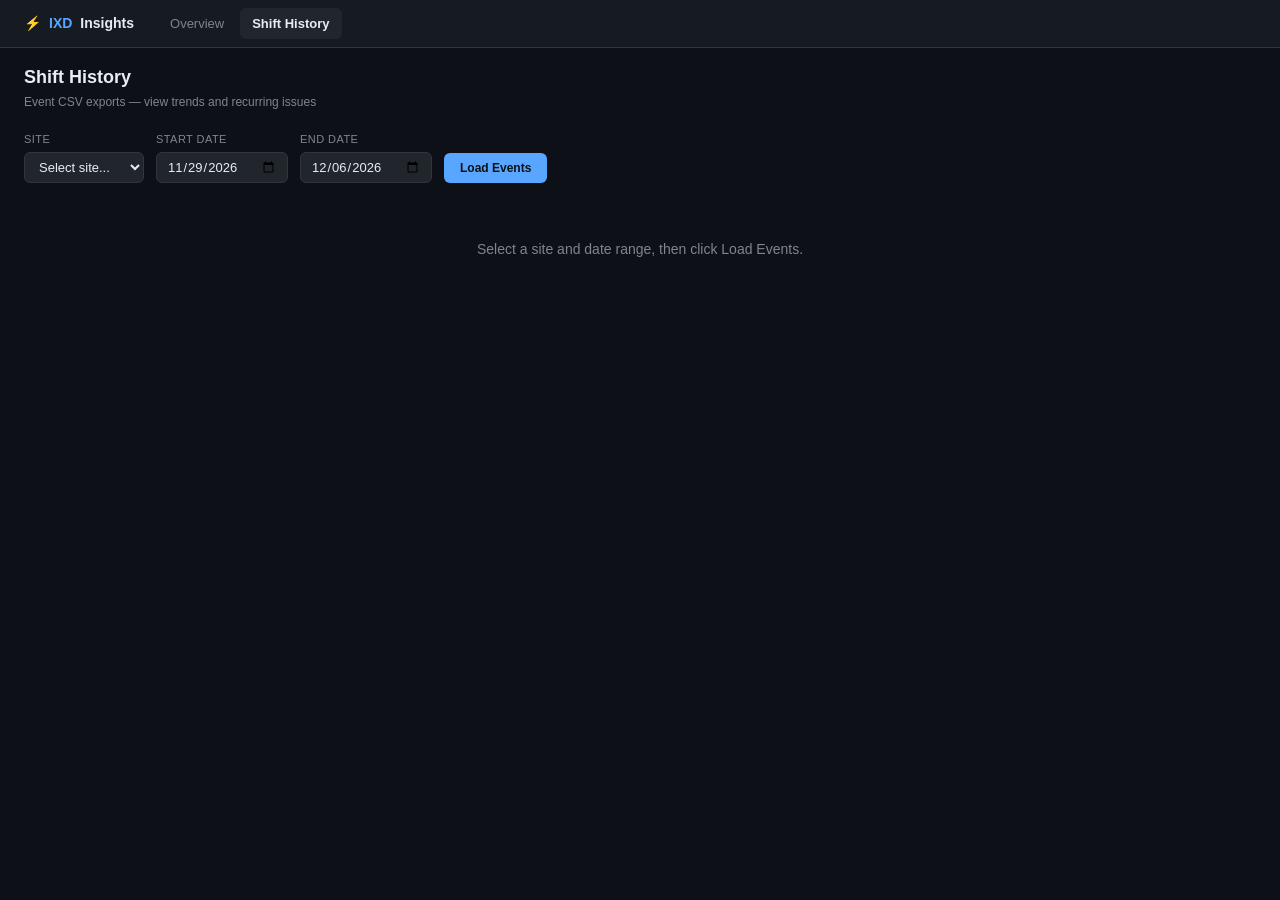
==== history.html @ b9b300d5 "IXD Insights dashboard - initial deploy" ====
<!DOCTYPE html>
<html lang="en">
<head>
  <meta charset="UTF-8">
  <meta name="viewport" content="width=device-width, initial-scale=1.0">
  <title>IXD Systems Dashboard — Shift History</title>
  <link rel="stylesheet" href="css/dashboard.css">
</head>
<body>
  <!-- Navigation -->
  <nav class="nav-bar">
    <a href="index.html" class="nav-brand">⚡ <span>IXD</span> Insights</a>
    <div class="nav-links">
      <a href="index.html">Overview</a>
      <a href="history.html" class="active">Shift History</a>
    </div>
    <div class="nav-status" id="nav-refresh-status"></div>
  </nav>

  <!-- Main Content -->
  <main class="main-content">
    <div class="page-header">
      <div>
        <h1 class="page-title">Shift History</h1>
        <p class="page-subtitle">Event CSV exports — view trends and recurring issues</p>
      </div>
    </div>

    <!-- Warning banner -->
    <div class="warn-banner hidden" id="warning-banner"></div>

    <!-- Controls -->
    <div class="history-controls">
      <div class="control-group">
        <label for="history-site-select">Site</label>
        <select id="history-site-select"></select>
      </div>
      <div class="control-group">
        <label for="history-date-start">Start Date</label>
        <input type="date" id="history-date-start">
      </div>
      <div class="control-group">
        <label for="history-date-end">End Date</label>
        <input type="date" id="history-date-end">
      </div>
      <button class="btn-primary" id="history-load-btn">Load Events</button>
    </div>

    <!-- Results -->
    <div id="history-results">
      <div class="loading">Select a site and date range, then click Load Events.</div>
    </div>
  </main>

  <script src="js/config.js"></script>
  <script src="js/data.js"></script>
  <script src="js/history.js"></script>
  <script>
    document.addEventListener('DOMContentLoaded', () => ShiftHistory.init());
  </script>
</body>
</html>
---- css/dashboard.css ----
/* IXD Systems Dashboard — Dark Industrial Theme */
/* Matches Leviathan local UI color palette */

:root {
  --bg-body: #0d1117;
  --bg-card: #161b22;
  --bg-surface: #21262d;
  --border: #30363d;
  --border-light: #1c2128;
  --text-primary: #e6edf3;
  --text-secondary: #7d8590;
  --text-muted: #484f58;
  --green: #3fb950;
  --yellow: #d29922;
  --red: #f85149;
  --blue: #58a6ff;
  --orange: #ffa657;
  --grey: #7d8590;
  --green-bg: #0d2117;
  --yellow-bg: #2d2106;
  --red-bg: #3b1219;
  --blue-bg: #0d1f3a;
  --font-mono: 'JetBrains Mono', 'Fira Code', 'Cascadia Code', Consolas, monospace;
  --font-sans: -apple-system, BlinkMacSystemFont, 'Segoe UI', Helvetica, Arial, sans-serif;
}

* { box-sizing: border-box; margin: 0; padding: 0; }

html, body {
  background: var(--bg-body);
  color: var(--text-primary);
  font-family: var(--font-sans);
  font-size: 14px;
  line-height: 1.5;
  min-height: 100vh;
}

/* ═══════════════════════════════════════════════════════════════ */
/* NAVIGATION                                                     */
/* ═══════════════════════════════════════════════════════════════ */

.nav-bar {
  position: fixed;
  top: 0;
  left: 0;
  right: 0;
  z-index: 1000;
  background: var(--bg-card);
  border-bottom: 1px solid var(--border);
  padding: 0 24px;
  height: 48px;
  display: flex;
  align-items: center;
  gap: 24px;
}

.nav-brand {
  font-size: 14px;
  font-weight: 700;
  color: var(--text-primary);
  text-decoration: none;
  display: flex;
  align-items: center;
  gap: 8px;
  white-space: nowrap;
}

.nav-brand span {
  color: var(--blue);
}

.nav-links {
  display: flex;
  gap: 4px;
}

.nav-links a {
  color: var(--text-secondary);
  text-decoration: none;
  font-size: 13px;
  padding: 6px 12px;
  border-radius: 6px;
  transition: background 0.15s, color 0.15s;
}

.nav-links a:hover {
  background: var(--bg-surface);
  color: var(--text-primary);
}

.nav-links a.active {
  background: var(--bg-surface);
  color: var(--text-primary);
  font-weight: 600;
}

.nav-status {
  margin-left: auto;
  font-size: 11px;
  color: var(--text-secondary);
  display: flex;
  align-items: center;
  gap: 6px;
}

/* ═══════════════════════════════════════════════════════════════ */
/* MAIN LAYOUT                                                    */
/* ═══════════════════════════════════════════════════════════════ */

.main-content {
  padding: 64px 24px 24px;
  max-width: 1800px;
  margin: 0 auto;
}

.page-header {
  margin-bottom: 20px;
  display: flex;
  align-items: center;
  justify-content: space-between;
  flex-wrap: wrap;
  gap: 12px;
}

.page-title {
  font-size: 18px;
  font-weight: 700;
  color: var(--text-primary);
}

.page-subtitle {
  font-size: 12px;
  color: var(--text-secondary);
  margin-top: 2px;
}

/* ═══════════════════════════════════════════════════════════════ */
/* FILTER BAR                                                     */
/* ═══════════════════════════════════════════════════════════════ */

.filter-bar {
  display: flex;
  gap: 8px;
  flex-wrap: wrap;
}

.filter-btn {
  background: var(--bg-surface);
  border: 1px solid var(--border);
  color: var(--text-secondary);
  padding: 5px 12px;
  border-radius: 6px;
  font-size: 12px;
  cursor: pointer;
  transition: all 0.15s;
}

.filter-btn:hover {
  border-color: var(--blue);
  color: var(--text-primary);
}

.filter-btn.active {
  background: var(--blue-bg);
  border-color: var(--blue);
  color: var(--blue);
  font-weight: 600;
}

/* ═══════════════════════════════════════════════════════════════ */
/* SITE CARDS GRID                                                */
/* ═══════════════════════════════════════════════════════════════ */

.sites-grid {
  display: grid;
  grid-template-columns: repeat(auto-fill, minmax(260px, 1fr));
  gap: 12px;
  margin-top: 16px;
}

.site-card {
  background: var(--bg-card);
  border: 1px solid var(--border);
  border-radius: 8px;
  padding: 16px;
  cursor: pointer;
  transition: border-color 0.15s, transform 0.1s;
  position: relative;
  overflow: hidden;
}

.site-card:hover {
  border-color: var(--blue);
  transform: translateY(-1px);
}

.site-card::before {
  content: '';
  position: absolute;
  top: 0;
  left: 0;
  right: 0;
  height: 3px;
}

.site-card.status-green::before { background: var(--green); }
.site-card.status-yellow::before { background: var(--yellow); }
.site-card.status-red::before { background: var(--red); }
.site-card.status-grey::before { background: var(--grey); }

.site-card-header {
  display: flex;
  align-items: center;
  justify-content: space-between;
  margin-bottom: 10px;
}

.site-card-id {
  font-size: 16px;
  font-weight: 700;
  font-family: var(--font-mono);
  color: var(--text-primary);
}

.site-card-oem {
  font-size: 10px;
  font-weight: 600;
  padding: 2px 6px;
  border-radius: 4px;
  text-transform: uppercase;
  letter-spacing: 0.05em;
}

.oem-intl {
  background: var(--blue-bg);
  color: var(--blue);
}

.oem-dem {
  background: var(--yellow-bg);
  color: var(--yellow);
}

.site-card-status {
  display: flex;
  align-items: center;
  gap: 6px;
  margin-bottom: 8px;
}

.status-dot {
  width: 8px;
  height: 8px;
  border-radius: 50%;
  flex-shrink: 0;
}

.status-dot.green { background: var(--green); }
.status-dot.yellow { background: var(--yellow); }
.status-dot.red { background: var(--red); }
.status-dot.grey { background: var(--grey); }

.status-dot.pulse {
  animation: pulse 2s infinite;
}

@keyframes pulse {
  0%, 100% { opacity: 1; }
  50% { opacity: 0.4; }
}

.site-card-status-text {
  font-size: 12px;
  font-weight: 600;
}

.site-card-status-text.green { color: var(--green); }
.site-card-status-text.yellow { color: var(--yellow); }
.site-card-status-text.red { color: var(--red); }
.site-card-status-text.grey { color: var(--grey); }

.site-card-metrics {
  display: flex;
  gap: 12px;
  margin-top: 8px;
  font-size: 11px;
  color: var(--text-secondary);
}

.site-card-metric {
  display: flex;
  flex-direction: column;
  gap: 2px;
}

.site-card-metric-value {
  font-family: var(--font-mono);
  font-weight: 600;
  font-size: 13px;
  color: var(--text-primary);
}

/* Staleness indicator */
.staleness {
  font-size: 10px;
  display: flex;
  align-items: center;
  gap: 4px;
  margin-top: 10px;
  padding-top: 8px;
  border-top: 1px solid var(--border-light);
}

.staleness.live { color: var(--green); }
.staleness.warn { color: var(--yellow); }
.staleness.stale { color: var(--red); }
.staleness.nodata { color: var(--grey); }

/* ═══════════════════════════════════════════════════════════════ */
/* SITE DETAIL PAGE                                               */
/* ═══════════════════════════════════════════════════════════════ */

.detail-header {
  display: flex;
  align-items: center;
  gap: 16px;
  margin-bottom: 20px;
  padding-bottom: 14px;
  border-bottom: 1px solid var(--border);
}

.detail-site-id {
  font-size: 24px;
  font-weight: 700;
  font-family: var(--font-mono);
}

.detail-connection {
  padding: 3px 10px;
  border-radius: 12px;
  font-size: 11px;
  font-weight: 600;
}

.detail-connection.online {
  background: var(--green-bg);
  color: var(--green);
}

.detail-connection.offline {
  background: var(--red-bg);
  color: var(--red);
}

.back-link {
  color: var(--blue);
  text-decoration: none;
  font-size: 12px;
  display: flex;
  align-items: center;
  gap: 4px;
}

.back-link:hover { text-decoration: underline; }

/* KPI Row */
.kpi-row {
  display: flex;
  flex-wrap: wrap;
  gap: 10px;
  margin-bottom: 16px;
}

.kpi-card {
  background: var(--bg-card);
  border: 1px solid var(--border);
  border-radius: 8px;
  padding: 12px;
  min-width: 150px;
  flex: 1;
  border-top: 2px solid var(--border);
}

.kpi-card.green { border-color: var(--green); border-top-color: var(--green); }
.kpi-card.yellow { border-color: var(--yellow); border-top-color: var(--yellow); }
.kpi-card.red { border-color: var(--red); border-top-color: var(--red); }
.kpi-card.blue { border-color: var(--blue); border-top-color: var(--blue); }

.kpi-label {
  color: var(--text-secondary);
  font-size: 10px;
  text-transform: uppercase;
  letter-spacing: 0.05em;
  margin-bottom: 4px;
}

.kpi-value {
  font-size: 22px;
  font-weight: 700;
  font-family: var(--font-mono);
  line-height: 1;
}

.kpi-value.green { color: var(--green); }
.kpi-value.yellow { color: var(--yellow); }
.kpi-value.red { color: var(--red); }
.kpi-value.blue { color: var(--blue); }

.kpi-subtitle {
  color: var(--text-secondary);
  font-size: 10px;
  margin-top: 3px;
}

/* Section Panels */
.section-panel {
  background: var(--bg-card);
  border: 1px solid var(--border);
  border-radius: 8px;
  padding: 16px;
  margin-bottom: 14px;
}

.section-title {
  font-size: 11px;
  color: var(--text-secondary);
  text-transform: uppercase;
  letter-spacing: 0.05em;
  margin-bottom: 12px;
  display: flex;
  align-items: center;
  gap: 6px;
}

.section-dot {
  width: 7px;
  height: 7px;
  border-radius: 50%;
  display: inline-block;
}

/* Grid layouts for PPU, WPT, LSM etc */
.health-grid {
  display: flex;
  flex-wrap: wrap;
  gap: 8px;
}

.health-cell {
  background: var(--bg-body);
  border: 1px solid var(--border);
  border-radius: 6px;
  padding: 8px 10px;
  min-width: 80px;
  flex: 1;
  text-align: center;
  border-top: 2px solid var(--border);
}

.health-cell.green { border-color: var(--green); border-top-color: var(--green); }
.health-cell.red { border-color: var(--red); border-top-color: var(--red); }
.health-cell.yellow { border-color: var(--yellow); border-top-color: var(--yellow); }

.health-cell-label {
  font-size: 9px;
  color: var(--text-secondary);
  text-transform: uppercase;
  letter-spacing: 0.04em;
  margin-bottom: 4px;
}

.health-cell-value {
  font-size: 14px;
  font-weight: 700;
  font-family: var(--font-mono);
}

.health-cell-value.green { color: var(--green); }
.health-cell-value.red { color: var(--red); }
.health-cell-value.yellow { color: var(--yellow); }

.health-cell-sub {
  font-size: 9px;
  color: var(--text-secondary);
  margin-top: 2px;
}

/* Priority Actions */
.action-item {
  padding: 8px 10px;
  border-radius: 6px;
  margin-bottom: 7px;
  font-size: 12px;
  display: flex;
  align-items: flex-start;
  gap: 8px;
  border-left: 3px solid;
}

.action-item.critical { background: var(--red-bg); border-left-color: var(--red); }
.action-item.warning { background: var(--yellow-bg); border-left-color: var(--yellow); }
.action-item.info { background: var(--blue-bg); border-left-color: var(--blue); }

.action-item-title {
  font-weight: 600;
  margin-bottom: 2px;
}

.action-item-detail {
  color: var(--text-secondary);
  font-size: 11px;
}

/* Scanner Bars */
.scanner-bar-row {
  display: flex;
  align-items: center;
  gap: 8px;
  margin: 6px 0;
}

.scanner-bar-label {
  width: 80px;
  font-size: 11px;
  color: var(--text-secondary);
  text-align: right;
  flex-shrink: 0;
}

.scanner-bar-track {
  flex: 1;
  height: 9px;
  background: var(--bg-surface);
  border-radius: 5px;
  overflow: hidden;
}

.scanner-bar-fill {
  height: 100%;
  border-radius: 5px;
  transition: width 0.3s;
}

.scanner-bar-fill.green { background: var(--green); }
.scanner-bar-fill.yellow { background: var(--yellow); }
.scanner-bar-fill.red { background: var(--red); }

.scanner-bar-value {
  width: 50px;
  font-size: 11px;
  font-weight: 700;
  font-family: var(--font-mono);
}

.scanner-bar-value.green { color: var(--green); }
.scanner-bar-value.yellow { color: var(--yellow); }
.scanner-bar-value.red { color: var(--red); }

/* Data Tables */
.data-table {
  width: 100%;
  border-collapse: collapse;
  font-size: 12px;
}

.data-table th {
  color: var(--text-secondary);
  text-align: left;
  padding: 6px 8px;
  font-weight: 500;
  border-bottom: 1px solid var(--border);
  font-size: 11px;
}

.data-table td {
  padding: 6px 8px;
  border-bottom: 1px solid var(--border-light);
}

.data-table .badge-ok {
  background: var(--green);
  color: var(--bg-body);
  padding: 2px 8px;
  border-radius: 4px;
  font-size: 10px;
  font-weight: 700;
}

.data-table .badge-fault {
  background: var(--red);
  color: var(--bg-body);
  padding: 2px 8px;
  border-radius: 4px;
  font-size: 10px;
  font-weight: 700;
}

/* ═══════════════════════════════════════════════════════════════ */
/* HISTORY PAGE                                                   */
/* ═══════════════════════════════════════════════════════════════ */

.history-controls {
  display: flex;
  gap: 12px;
  flex-wrap: wrap;
  margin-bottom: 16px;
  align-items: flex-end;
}

.control-group {
  display: flex;
  flex-direction: column;
  gap: 4px;
}

.control-group label {
  font-size: 11px;
  color: var(--text-secondary);
  text-transform: uppercase;
  letter-spacing: 0.04em;
}

.control-group select,
.control-group input {
  background: var(--bg-surface);
  border: 1px solid var(--border);
  color: var(--text-primary);
  padding: 6px 10px;
  border-radius: 6px;
  font-size: 13px;
  font-family: var(--font-sans);
}

.control-group select:focus,
.control-group input:focus {
  outline: none;
  border-color: var(--blue);
}

.btn-primary {
  background: var(--blue);
  color: var(--bg-body);
  border: none;
  padding: 8px 16px;
  border-radius: 6px;
  font-size: 12px;
  font-weight: 600;
  cursor: pointer;
  transition: opacity 0.15s;
}

.btn-primary:hover { opacity: 0.9; }

/* Event table */
.events-table-wrap {
  overflow-x: auto;
  margin-top: 16px;
}

/* ═══════════════════════════════════════════════════════════════ */
/* UTILITY                                                        */
/* ═══════════════════════════════════════════════════════════════ */

.error-banner {
  background: var(--red-bg);
  border: 1px solid var(--red);
  color: var(--red);
  padding: 12px 16px;
  border-radius: 8px;
  font-size: 13px;
  margin-bottom: 16px;
  display: flex;
  align-items: center;
  gap: 8px;
}

.warn-banner {
  background: var(--yellow-bg);
  border: 1px solid var(--yellow);
  color: var(--yellow);
  padding: 10px 14px;
  border-radius: 8px;
  font-size: 12px;
  margin-bottom: 12px;
}

.info-banner {
  background: var(--blue-bg);
  border: 1px solid var(--blue);
  color: var(--blue);
  padding: 10px 14px;
  border-radius: 8px;
  font-size: 12px;
  margin-bottom: 12px;
}

.loading {
  text-align: center;
  padding: 40px;
  color: var(--text-secondary);
}

.hidden { display: none; }

/* DEM notice */
.dem-notice {
  background: var(--yellow-bg);
  border: 1px solid var(--yellow);
  color: var(--yellow);
  padding: 12px 16px;
  border-radius: 8px;
  font-size: 13px;
  margin-bottom: 16px;
}

/* Responsive */
@media (max-width: 1200px) {
  .sites-grid {
    grid-template-columns: repeat(auto-fill, minmax(220px, 1fr));
  }
}

@media (max-width: 768px) {
  .main-content {
    padding: 56px 12px 12px;
  }
  .nav-bar {
    padding: 0 12px;
    gap: 12px;
  }
}
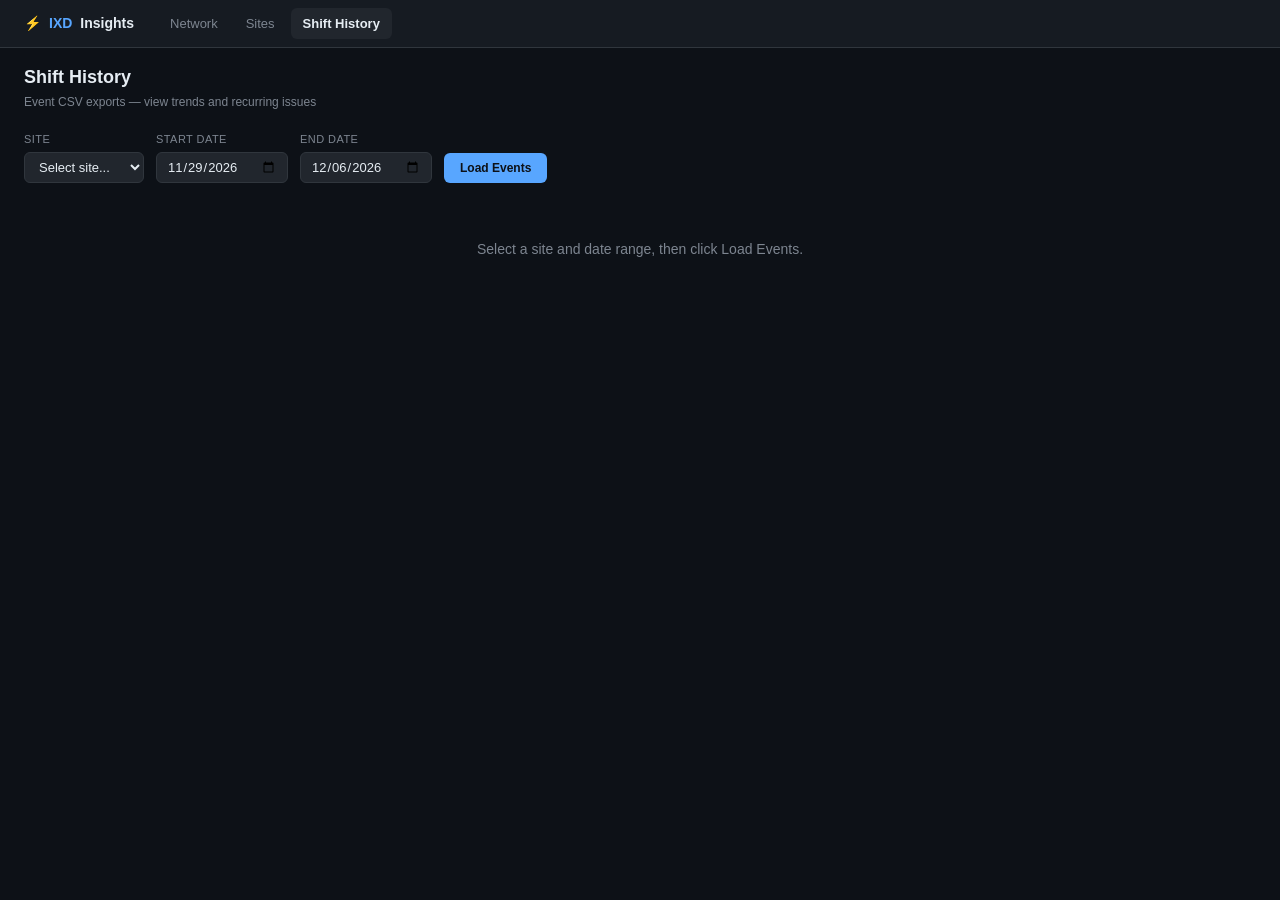
==== commit 36fb51b3: "Network page as homepage, Sites tab for grid view" ====
--- a/history.html
+++ b/history.html
@@ -11,7 +11,8 @@
   <nav class="nav-bar">
     <a href="index.html" class="nav-brand">⚡ <span>IXD</span> Insights</a>
     <div class="nav-links">
-      <a href="index.html">Overview</a>
+      <a href="index.html">Network</a>
+      <a href="sites.html">Sites</a>
       <a href="history.html" class="active">Shift History</a>
     </div>
     <div class="nav-status" id="nav-refresh-status"></div>
